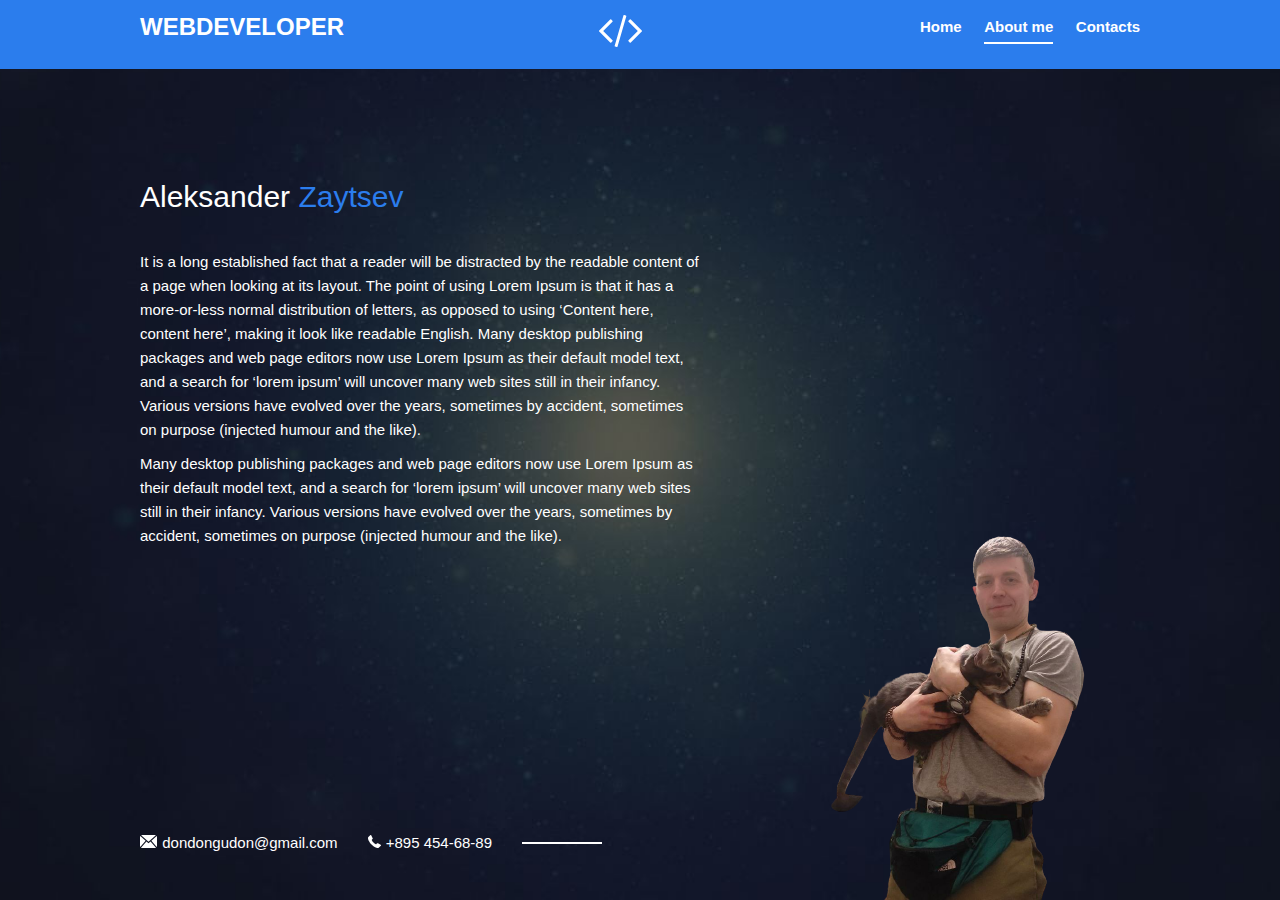
==== about.html @ 9a6b42a1 "add about.html page" ====
<!DOCTYPE html>
<html lang="en">
<head>
    <meta charset="UTF-8">
    <meta http-equiv="X-UA-Compatible" content="IE=edge">
    <meta name="viewport" content="width=device-width, initial-scale=1.0">
    <link rel="stylesheet" href="css/style.css">
    <link rel="preconnect" href="https://fonts.googleapis.com">
<link rel="preconnect" href="https://fonts.gstatic.com" crossorigin>
<link href="https://fonts.googleapis.com/css2?family=Montserrat:wght@100;300;400;500;700&display=swap" rel="stylesheet">
    <title>personal-folio</title>
</head>
<body>
    <div class="page">

        <! -- Header -->
        <header class="header">
            <div class="container">
                <div class="header-inner">
                    <div class="header-brand">
                    WEBDEVELOPER
                </div>
                <div class="header-logo">
                    <img src="img/code.svg" alt="code">
                </div>
                <nav class="header-nav">
                    <a class="header-nav-link" href="index.html">Home</a>
                    <a class="header-nav-link active" href="about.html">About me</a>
                    <a class="header-nav-link" href="#">Contacts</a>
                </nav>
            </div>
        </div><!-- /.container -->
        </header>

        <div class="container">
            <div class="content">
            
            <h1 class="title">Aleksander  <span>Zaytsev</span></h1>
            <div class="text">
                <p>It is a long established fact that a reader will be distracted by the readable content of a page when looking at its layout. The point of using Lorem Ipsum is that it has a more-or-less normal distribution of letters, as opposed to using ‘Content here, content here’, making it look like readable English. 

                    Many desktop publishing packages and web page editors now use Lorem Ipsum as their default model text, and a search for ‘lorem ipsum’ will uncover many web sites still in their infancy. Various versions have evolved over the years, sometimes by accident, sometimes on purpose (injected humour and the like).
                    </p>
                    <p>
                        Many desktop publishing packages and web page editors now use Lorem Ipsum as their default model text, and a search for ‘lorem ipsum’ will uncover many web sites still in their infancy. Various versions have evolved over the years, sometimes by accident, sometimes on purpose (injected humour and the like).   
                    </p>
            
            
            </div>
            
            

    </div>

   
</div>


<!-- Footer -->
<footer class="footer">
    <div class="container"</div>
        <div class="contacts">
            <a class="contacts-link" href="mailto:dondongudo@gmail.com">
                <img class="contacts-icon" src="/img/mail.svg" alt="mail">dondongudon@gmail.com
            
            </a>
            <a class="contacts-link"  href="tel:+8954546889">
                
                <img class="contacts-icon" src="/img/tel.svg" alt="tel">+895 454-68-89
            
            </a>
        </div>

</footer>




<img class="author" src="/img/me.png" alt="me">


</div><!-- /.page -->







</body>
</html>
---- css/style.css ----
html {
    font-size: 15px;
}

body{
    margin: 0;

    font-family: 'Monstserrat',
     sans-serif;
    font-size: 1rem;
    line-height: 1.6rem;
}

*,
*::before,
*::after{
    box-sizing: border-box;
}

h1,h2,h3,h4,h5,h6{
    margin: 0;
}

p{
    margin: 0 0 10px;
}


.container{
    width: 100%;
    max-width: 1000px;
    margin: 0 auto;
}
/*Page*/

.page{
    width: 100%;
    height: 100vh;
    position: relative;

    background: #000 url("../img/bg.jpg") center no-repeat;
    background-size: cover;
}


/*Header
====================*/

.header{
    margin-bottom: 110px;
    padding: 1rem 0;

    background: #2B7DED;
}

.header-inner{
    display: flex;
    justify-content: space-between;
}
.header-brand{
    font-size: 1.6rem;
    color: white;
    text-transform: uppercase;
    font-weight: bold;
}
.header-nav{
    display: flex;
}
.header-nav-link{
    margin-left: 1.5rem ;
    color: #fff;
    font-size: 1rem;
    font-weight: 600;
    text-decoration: none;
    transition: color 0.3s linear;


}


.header-nav-link:hover{
    color: rgb(101, 171, 236);
}

.header-nav-link.active{
    position: relative;
}

.header-nav-link.active:after{
    content:" ";
    width: 100%;
    height: 2px;

    background-color: #fff;
    
    position: absolute;
    left: 0;
    bottom: 10px;
}

/*Content
====================*/

.content{
width: 563px;
}

.subtitle{
    font-size: 1.4rem;
    font-weight: 300;
    
    color:rgba(255, 255, 255, 0.6);
}

.title{
    margin-bottom: 35px;

    font-size: 2rem;
    font-weight: 500;
    color: #fff;
    line-height: 1.2;

}
.title span{
    color:#2B7DED ;
}

.text{
    margin-bottom: 50px;

    font-size: 1rem;
    color: #fff;
}


/*Btn
====================*/

.btn{
    display:inline-block;
    padding: 12px 35px;
    
    font-size: 1rem;
    line-height: 1.1;
    color: #fff;
    font-weight: 500;
    text-decoration: none;

    background-color:#2B7DED ;

    border-radius: 0.33333rem;
    transition: background 0.3s linear;
}

.btn:hover{
    background-color: darkblue;}

    /*Author=============  */

    .author{
        position: absolute;

        right: 20px;
        bottom: 0;


    }


/*Footer
====================*/

.footer{
width: 100%;
position: absolute;
bottom: 45px;
left: 0px;
}

/*Contacts
====================*/


.contacts{
    display: flex;
    align-items: center;
}

.contacts-link{
    font-size: 1rem;
    color: #fff;
    text-decoration: none;
    font-weight: 500;

    margin-right: 2rem;
}

.contacts-link:last-child{
    margin: 0;
    position: relative;
}

.contacts-link:last-child::after{
    content: " ";
    display: block;
    width: 80px;
    height: 2px;
    margin-left: 2rem;

    background-color: #fff;
    pointer-events: none;

    position: absolute;
    left: 100%;
    top: 11px;
}

.contacts-link:hover{
    text-decoration: underline;
}

.contacts-icon{
    margin-right: 5px;
}
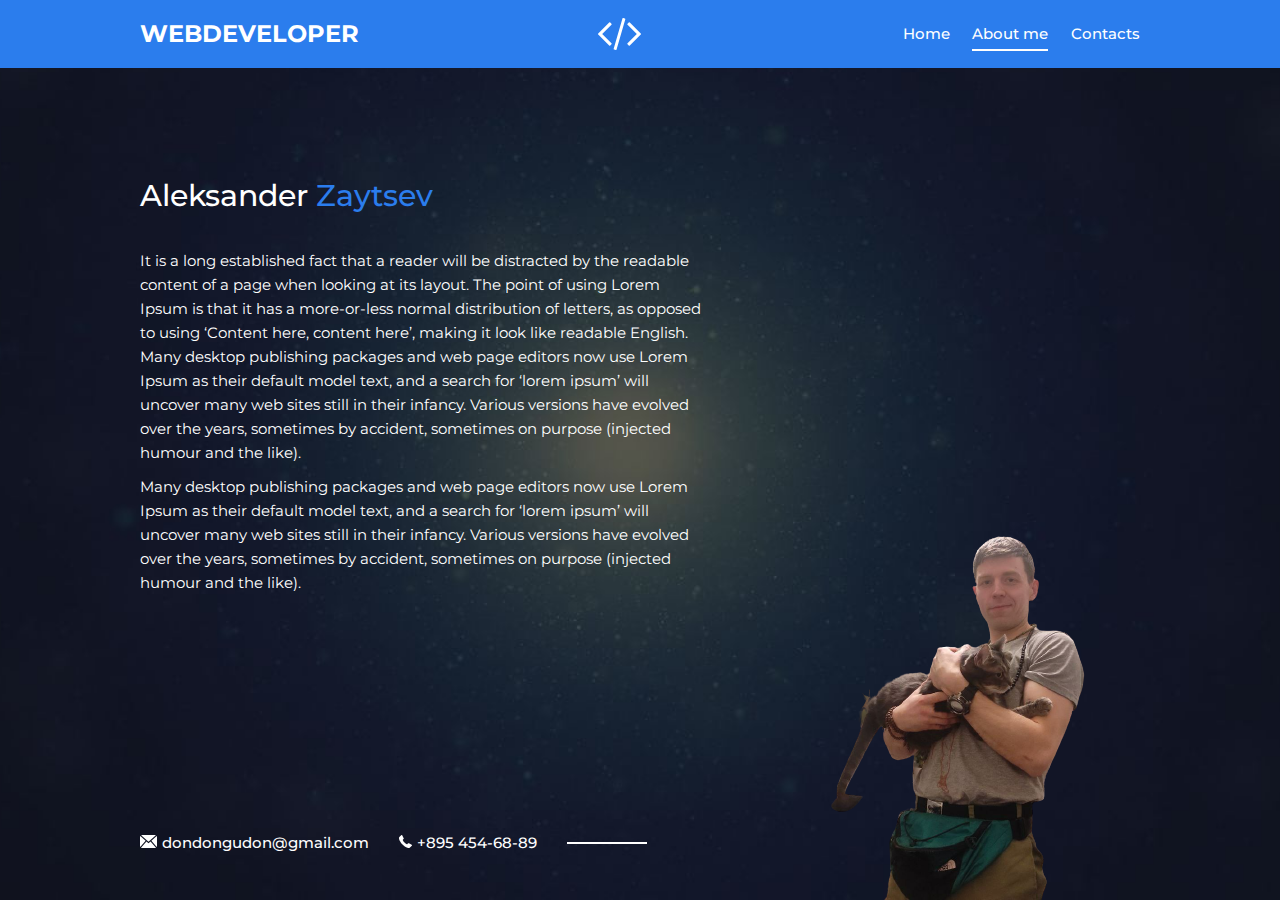
==== commit ab0b947e: "Add meta and correct mistakes" ====
--- a/about.html
+++ b/about.html
@@ -1,91 +1,91 @@
 <!DOCTYPE html>
 <html lang="en">
-<head>
-    <meta charset="UTF-8">
-    <meta http-equiv="X-UA-Compatible" content="IE=edge">
-    <meta name="viewport" content="width=device-width, initial-scale=1.0">
-    <link rel="stylesheet" href="css/style.css">
-    <link rel="preconnect" href="https://fonts.googleapis.com">
-<link rel="preconnect" href="https://fonts.gstatic.com" crossorigin>
-<link href="https://fonts.googleapis.com/css2?family=Montserrat:wght@100;300;400;500;700&display=swap" rel="stylesheet">
+  <head>
+    <meta name="description" content="">
+    <meta name="keywords" content="создание сайтов, создание сайтов на заказ">
+    <meta charset="UTF-8" />
+    <meta http-equiv="X-UA-Compatible" content="IE=edge" />
+    <meta name="viewport" content="width=device-width, initial-scale=1.0" />
+    <link rel="stylesheet" href="css/style.css" />
+    <link rel="preconnect" href="https://fonts.googleapis.com" />
+    <link rel="preconnect" href="https://fonts.gstatic.com" crossorigin />
+    <link
+      href="https://fonts.googleapis.com/css2?family=Montserrat:wght@100;300;400;500;700&display=swap"
+      rel="stylesheet"
+    />
+    <link rel="icon" type="image/png" href="img/favicon.png" />
     <title>personal-folio</title>
-</head>
-<body>
+  </head>
+  <body>
     <div class="page">
+      <! -- Header -->
+      <header class="header">
+        <div class="container">
+          <div class="header-inner">
+            <div class="header-brand">WEBDEVELOPER</div>
+            <div class="header-logo">
+              <img src="img/code.svg" alt="code" />
+            </div>
+            <nav class="header-nav">
+              <a class="header-nav-link" href="index.html">Home</a>
+              <a class="header-nav-link active" href="about.html">About me</a>
+              <a class="header-nav-link" href="contacts.html">Contacts</a>
+            </nav>
+          </div>
+        </div>
+        <!-- /.container -->
+      </header>
 
-        <! -- Header -->
-        <header class="header">
-            <div class="container">
-                <div class="header-inner">
-                    <div class="header-brand">
-                    WEBDEVELOPER
-                </div>
-                <div class="header-logo">
-                    <img src="img/code.svg" alt="code">
-                </div>
-                <nav class="header-nav">
-                    <a class="header-nav-link" href="index.html">Home</a>
-                    <a class="header-nav-link active" href="about.html">About me</a>
-                    <a class="header-nav-link" href="#">Contacts</a>
-                </nav>
-            </div>
-        </div><!-- /.container -->
-        </header>
+      <div class="container">
+        <div class="content">
+          <div class="content-header">
+            <h1 class="title">Aleksander <span>Zaytsev</span></h1>
+          </div>
+          <div class="text">
+            <p>
+              It is a long established fact that a reader will be distracted by
+              the readable content of a page when looking at its layout. The
+              point of using Lorem Ipsum is that it has a more-or-less normal
+              distribution of letters, as opposed to using ‘Content here,
+              content here’, making it look like readable English. Many desktop
+              publishing packages and web page editors now use Lorem Ipsum as
+              their default model text, and a search for ‘lorem ipsum’ will
+              uncover many web sites still in their infancy. Various versions
+              have evolved over the years, sometimes by accident, sometimes on
+              purpose (injected humour and the like).
+            </p>
+            <p>
+              Many desktop publishing packages and web page editors now use
+              Lorem Ipsum as their default model text, and a search for ‘lorem
+              ipsum’ will uncover many web sites still in their infancy. Various
+              versions have evolved over the years, sometimes by accident,
+              sometimes on purpose (injected humour and the like).
+            </p>
+          </div>
+        </div>
+      </div>
 
+      <!-- Footer -->
+      <footer class="footer">
         <div class="container">
-            <div class="content">
-            
-            <h1 class="title">Aleksander  <span>Zaytsev</span></h1>
-            <div class="text">
-                <p>It is a long established fact that a reader will be distracted by the readable content of a page when looking at its layout. The point of using Lorem Ipsum is that it has a more-or-less normal distribution of letters, as opposed to using ‘Content here, content here’, making it look like readable English. 
+          <div class="contacts">
+            <a class="contacts-link" href="mailto:dondongudo@gmail.com">
+              <img
+                class="contacts-icon"
+                src="/img/mail.svg"
+                alt="mail"
+              />dondongudon@gmail.com
+            </a>
+            <a class="contacts-link" href="tel:+8954546889">
+              <img class="contacts-icon" src="/img/tel.svg" alt="tel" />+895
+              454-68-89
+            </a>
+          </div>
+        </div>
+      </footer>
 
-                    Many desktop publishing packages and web page editors now use Lorem Ipsum as their default model text, and a search for ‘lorem ipsum’ will uncover many web sites still in their infancy. Various versions have evolved over the years, sometimes by accident, sometimes on purpose (injected humour and the like).
-                    </p>
-                    <p>
-                        Many desktop publishing packages and web page editors now use Lorem Ipsum as their default model text, and a search for ‘lorem ipsum’ will uncover many web sites still in their infancy. Various versions have evolved over the years, sometimes by accident, sometimes on purpose (injected humour and the like).   
-                    </p>
-            
-            
-            </div>
-            
-            
-
+      <img class="author" src="/img/me.png" alt="me" />
     </div>
-
-   
-</div>
-
-
-<!-- Footer -->
-<footer class="footer">
-    <div class="container"</div>
-        <div class="contacts">
-            <a class="contacts-link" href="mailto:dondongudo@gmail.com">
-                <img class="contacts-icon" src="/img/mail.svg" alt="mail">dondongudon@gmail.com
-            
-            </a>
-            <a class="contacts-link"  href="tel:+8954546889">
-                
-                <img class="contacts-icon" src="/img/tel.svg" alt="tel">+895 454-68-89
-            
-            </a>
-        </div>
-
-</footer>
-
-
-
-
-<img class="author" src="/img/me.png" alt="me">
-
-
-</div><!-- /.page -->
-
-
-
-
-
-
-
-</body>
-</html>+    <!-- /.page -->
+  </body>
+</html>
--- a/css/style.css
+++ b/css/style.css
@@ -1,224 +1,372 @@
 html {
-    font-size: 15px;
-}
-
-body{
-    margin: 0;
-
-    font-family: 'Monstserrat',
-     sans-serif;
-    font-size: 1rem;
-    line-height: 1.6rem;
+  font-size: 15px;
+}
+
+body {
+  margin: 0;
+
+  font-family: "Montserrat", sans-serif;
+  font-size: 1rem;
+  line-height: 1.6;
 }
 
 *,
 *::before,
-*::after{
-    box-sizing: border-box;
-}
-
-h1,h2,h3,h4,h5,h6{
-    margin: 0;
-}
-
-p{
-    margin: 0 0 10px;
-}
-
-
-.container{
-    width: 100%;
-    max-width: 1000px;
+*::after {
+  box-sizing: border-box;
+}
+
+h1,
+h2,
+h3,
+h4,
+h5,
+h6 {
+  margin: 0;
+}
+
+p {
+  margin: 0 0 10px;
+}
+
+.container {
+  width: 100%;
+  max-width: 1030px;
+  margin: 0 auto;
+  padding: 0 1rem;
+}
+/*Page*/
+
+.page {
+  width: 100%;
+  height: 100vh;
+  position: relative;
+  overflow: hidden;
+  min-height: 770px;
+
+  background: #000 url("../img/bg.jpg") center no-repeat;
+  background-size: cover;
+}
+
+/*Header
+====================*/
+
+.header {
+  margin-bottom: 110px;
+  padding: 1rem 0;
+
+  background: #2b7ded;
+}
+
+.header-inner {
+  display: flex;
+  justify-content: space-between;
+  align-items: center;
+}
+.header-brand {
+  font-size: 1.6rem;
+  color: white;
+  text-transform: uppercase;
+  font-weight: 700;
+}
+.header-logo img {
+  display: block;
+}
+
+.header-nav {
+  display: flex;
+}
+.header-nav-link {
+  margin-left: 1.5rem;
+  color: #fff;
+  font-size: 1rem;
+  font-weight: 500;
+  text-decoration: none;
+  transition: color 0.3s linear;
+}
+
+.header-nav-link:hover {
+  color: rgb(101, 171, 236);
+}
+
+.header-nav-link.active {
+  position: relative;
+}
+
+.header-nav-link.active:after {
+  content: " ";
+  width: 100%;
+  height: 2px;
+
+  background-color: #fff;
+
+  position: absolute;
+  left: 0;
+  bottom: -5px;
+}
+
+/*Content
+====================*/
+
+.content {
+  height: 100%;
+  width: 100%;
+  max-width: 565px;
+}
+
+.content-header {
+  margin-bottom: 35px;
+}
+
+.subtitle {
+  font-size: 1.4rem;
+  font-weight: 300;
+
+  color: rgba(255, 255, 255, 0.6);
+}
+
+.title {
+  margin-bottom: 10px;
+
+  font-size: 2rem;
+  font-weight: 500;
+  color: #fff;
+  line-height: 1.2;
+}
+.title span {
+  color: #2b7ded;
+}
+
+.text {
+  margin-bottom: 50px;
+
+  font-size: 1rem;
+  color: #fff;
+}
+
+/*Btn
+====================*/
+
+.btn {
+  display: inline-block;
+  padding: 12px 35px;
+
+  font-family: inherit;
+  font-size: 1rem;
+  line-height: 1.1;
+  color: #fff;
+  font-weight: 500;
+  text-decoration: none;
+
+  background-color: #2b7ded;
+
+  border-radius: 5px;
+  border: 0;
+  cursor: pointer;
+
+  transition: background 0.3s linear;
+}
+
+.btn:hover {
+  background-color: #144180;
+}
+
+.btn-full {
+  display: block;
+  width: 100%;
+}
+
+/*Author=============  */
+
+.author {
+  position: absolute;
+
+  right: 20px;
+  bottom: 0;
+}
+
+/*Footer
+====================*/
+
+.footer {
+  width: 100%;
+
+  position: absolute;
+  bottom: 45px;
+  left: 0;
+}
+
+/*Contacts
+====================*/
+
+.contacts {
+  display: flex;
+  align-items: center;
+}
+
+.contacts-link {
+  font-size: 1rem;
+  color: #fff;
+  text-decoration: none;
+  font-weight: 500;
+
+  margin-right: 2rem;
+}
+
+.contacts-link:last-child {
+  margin: 0;
+  position: relative;
+}
+
+.contacts-link:last-child::after {
+  content: " ";
+  display: block;
+  width: 80px;
+  height: 2px;
+  margin-left: 2rem;
+
+  background-color: #fff;
+  pointer-events: none;
+
+  position: absolute;
+  left: 100%;
+  top: 11px;
+}
+
+.contacts-link:hover {
+  text-decoration: underline;
+}
+
+.contacts-icon {
+  margin-right: 5px;
+}
+
+/*Form*/
+.form {
+  width: 100%;
+  max-width: 280px;
+}
+
+.form-group {
+  margin-bottom: 20px;
+}
+
+.input,
+.textarea {
+  display: block;
+  width: 100%;
+  padding: 12px 18px;
+
+  font-family: inherit;
+  font-size: 1rem;
+  color: #fff;
+
+  border: 0;
+  background-color: rgba(255, 255, 255, 0.1);
+  border-radius: 5px;
+}
+
+.textarea {
+  height: 100px;
+  resize: none;
+}
+
+.input::placeholder {
+  color: #fff;
+}
+
+.textarea::placeholder {
+  color: #fff;
+}
+
+/*Media
+=================*/
+@media (max-width: 1000px) {
+  .author {
+    right: -100px;
+  }
+}
+
+@media (max-width: 767px) {
+  .page {
+    min-height: 100vh;
+    height: auto;
+    padding-bottom: 2rem;
+  }
+
+  /*Header*/
+  .header {
+    margin-bottom: 50px;
+  }
+
+  .header-logo {
+    display: none;
+  }
+  .header-brand {
+    font-size: 1.2rem;
+  }
+
+  /*Content*/
+  .content {
+    max-width: none;
+    margin-bottom: 50px;
+    text-align: center;
+  }
+
+  /*Form*/
+
+  .form {
     margin: 0 auto;
-}
-/*Page*/
-
-.page{
-    width: 100%;
-    height: 100vh;
-    position: relative;
-
-    background: #000 url("../img/bg.jpg") center no-repeat;
-    background-size: cover;
-}
-
-
-/*Header
-====================*/
-
-.header{
-    margin-bottom: 110px;
-    padding: 1rem 0;
-
-    background: #2B7DED;
-}
-
-.header-inner{
-    display: flex;
-    justify-content: space-between;
-}
-.header-brand{
+  }
+
+  /*Footer*/
+
+  .footer {
+    position: static;
+  }
+
+  /*Contacts*/
+
+  .contacts {
+    flex-direction: column;
+  }
+
+  .contacts-link {
+    margin-right: 0;
+    margin-bottom: 0.5rem;
+  }
+
+  .contacts-link:last-child {
+    margin-bottom: 0;
+  }
+
+  .contacts-link:last-child::after {
+    display: none;
+  }
+
+  .author {
+    display: none;
+  }
+}
+
+@media (max-width: 565px) {
+  /*Header*/
+
+  .header-inner {
+    flex-direction: column;
+  }
+
+  .header-brand {
+    margin-bottom: 1rem;
+  }
+}
+
+@media (max-width: 320px) {
+  .subtitle {
+    font-size: 1.2rem;
+  }
+
+  .title {
     font-size: 1.6rem;
-    color: white;
-    text-transform: uppercase;
-    font-weight: bold;
-}
-.header-nav{
-    display: flex;
-}
-.header-nav-link{
-    margin-left: 1.5rem ;
-    color: #fff;
-    font-size: 1rem;
-    font-weight: 600;
-    text-decoration: none;
-    transition: color 0.3s linear;
-
-
-}
-
-
-.header-nav-link:hover{
-    color: rgb(101, 171, 236);
-}
-
-.header-nav-link.active{
-    position: relative;
-}
-
-.header-nav-link.active:after{
-    content:" ";
-    width: 100%;
-    height: 2px;
-
-    background-color: #fff;
-    
-    position: absolute;
-    left: 0;
-    bottom: 10px;
-}
-
-/*Content
-====================*/
-
-.content{
-width: 563px;
-}
-
-.subtitle{
-    font-size: 1.4rem;
-    font-weight: 300;
-    
-    color:rgba(255, 255, 255, 0.6);
-}
-
-.title{
-    margin-bottom: 35px;
-
-    font-size: 2rem;
-    font-weight: 500;
-    color: #fff;
-    line-height: 1.2;
-
-}
-.title span{
-    color:#2B7DED ;
-}
-
-.text{
-    margin-bottom: 50px;
-
-    font-size: 1rem;
-    color: #fff;
-}
-
-
-/*Btn
-====================*/
-
-.btn{
-    display:inline-block;
-    padding: 12px 35px;
-    
-    font-size: 1rem;
-    line-height: 1.1;
-    color: #fff;
-    font-weight: 500;
-    text-decoration: none;
-
-    background-color:#2B7DED ;
-
-    border-radius: 0.33333rem;
-    transition: background 0.3s linear;
-}
-
-.btn:hover{
-    background-color: darkblue;}
-
-    /*Author=============  */
-
-    .author{
-        position: absolute;
-
-        right: 20px;
-        bottom: 0;
-
-
-    }
-
-
-/*Footer
-====================*/
-
-.footer{
-width: 100%;
-position: absolute;
-bottom: 45px;
-left: 0px;
-}
-
-/*Contacts
-====================*/
-
-
-.contacts{
-    display: flex;
-    align-items: center;
-}
-
-.contacts-link{
-    font-size: 1rem;
-    color: #fff;
-    text-decoration: none;
-    font-weight: 500;
-
-    margin-right: 2rem;
-}
-
-.contacts-link:last-child{
-    margin: 0;
-    position: relative;
-}
-
-.contacts-link:last-child::after{
-    content: " ";
-    display: block;
-    width: 80px;
-    height: 2px;
-    margin-left: 2rem;
-
-    background-color: #fff;
-    pointer-events: none;
-
-    position: absolute;
-    left: 100%;
-    top: 11px;
-}
-
-.contacts-link:hover{
-    text-decoration: underline;
-}
-
-.contacts-icon{
-    margin-right: 5px;
-}+  }
+}
